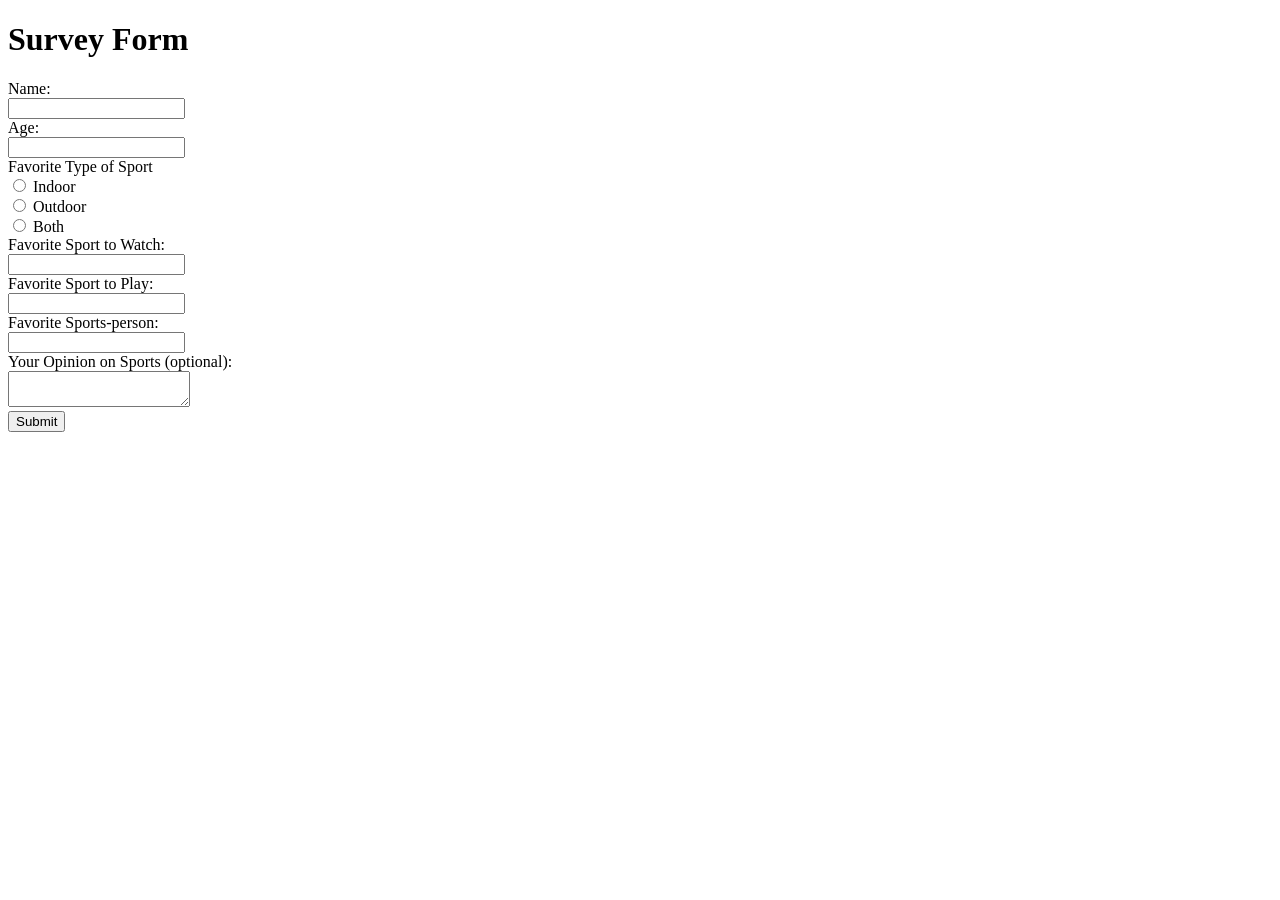
==== survery form.html @ c65f0fed "initial commit" ====
<!DOCTYPE html>
<html lang="en">
<head>
    <meta charset="UTF-8">
    <meta name="viewport" content="width=device-width, initial-scale=1.0">

    <link rel="stylesheet" href="test.css">
    <title>Survery Form</title>
</head>

<!-- rename file once done everything (html, css, js) -->
<body>
    <div class="container">
        <h1>Survey Form</h1>
        <h4 id="errorText"></h4>

        <form id="surveyForm">                                              <!-- form method = "GET" is DEFAULT; use "POST" for security of passwords, etc. --> 
            <label for="name">Name: </label><br>                            <!-- for = "name" maps id = "name" for cursor accessibility -->
            <input type="text" name="name" id="name" required><br>          <!-- name = "name" assigns the variable name sent to server / field name used in CSV file -->

            <label for="age">Age: </label><br>
            <input type="number" name="age" id="age" required><br>

            <label> Favorite Type of Sport </label><br>

            <input type="radio" name="type" id="indoor" value="Indoor" required>            <!-- type = Indoor --> 
            <label for="indoor"> Indoor </label><br>

            <input type="radio" name="type" id="outdoor" value="Outdoor" required>          <!-- type = Outdoor --> 
            <label for="outdoor"> Outdoor </label><br>

            <input type="radio" name="type" id="both" value="Both" required>                <!-- type = Both --> 
            <label for="both"> Both </label><br>

            <label for="fav-sport-watch">Favorite Sport to Watch: </label><br>
            <input type="text" name="fav-sport-watch" id="fav-sport-watch" required><br>

            <label for="fav-sport-play">Favorite Sport to Play: </label><br>
            <input type="text" name="fav-sport-play" id="fav-sport-play" required><br>

            <label for="fav-sport-person">Favorite Sports-person: </label><br>
            <input type="text" name="fav-sport-person" id="fav-sport-person" required><br>

            <label for="sports-opinion">Your Opinion on Sports (optional): </label><br>
            <textarea class="fixed-size" name="sports-opinion" id="sports-opinion"></textarea><br>

            <button type="submit">Submit</button>

        </form>
    </div>
</body>
</html>
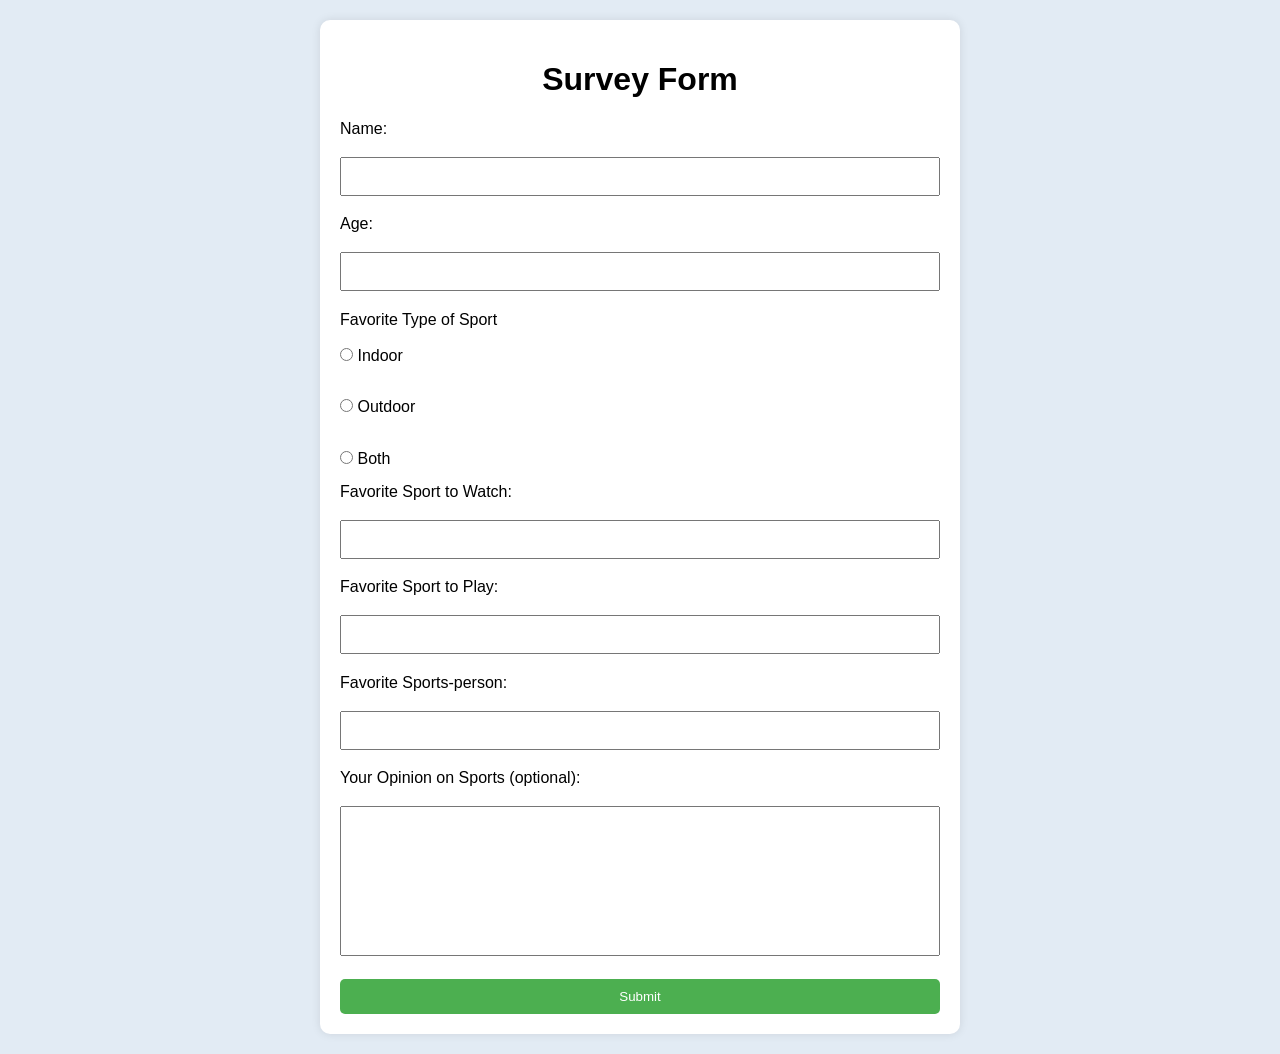
==== commit 4d8f2a7a: "small code editor formatting changes" ====
--- a/survery form.html
+++ b/survery form.html
@@ -3,8 +3,7 @@
 <head>
     <meta charset="UTF-8">
     <meta name="viewport" content="width=device-width, initial-scale=1.0">
-
-    <link rel="stylesheet" href="test.css">
+    <link rel="stylesheet" href="survery form.css">
     <title>Survery Form</title>
 </head>
 
--- a/survery form.css
+++ b/survery form.css
@@ -0,0 +1,56 @@
+body {
+    font-family: Arial, sans-serif;
+    margin: 0;
+    padding: 20px;
+    background-color: #e2ebf4;
+}
+
+.container {
+    max-width: 600px;
+    margin: 0 auto;
+    padding: 20px;
+    background-color: #fff;
+    border-radius: 10px;
+    box-shadow: 0 0 10px
+        rgba(0, 0, 0, 0.1);
+}
+
+h1 {
+    text-align: center;
+}
+
+label {
+    margin-top: 1rem;
+}
+
+input, textarea {
+    padding: 10px;
+    box-sizing: border-box;
+    margin: 1.2rem 0;
+}
+
+input[type="text"],
+input[type="number"] {
+    width: 100%;
+}
+
+textarea.fixed-size {
+    resize: none;
+    width: 100%;                /* set width = 600px, same as parent .container */
+    min-height: 150px;          /* even if there's no content, stay at least 150px tall */
+}
+
+button {
+    width: 100%;            
+    padding: 10px;
+    background-color: #4caf50;
+    color: white;
+    border: none;
+    border-radius: 5px;
+    cursor: pointer;
+}
+
+button:hover {
+    background-color: #45a049;;
+}
+
